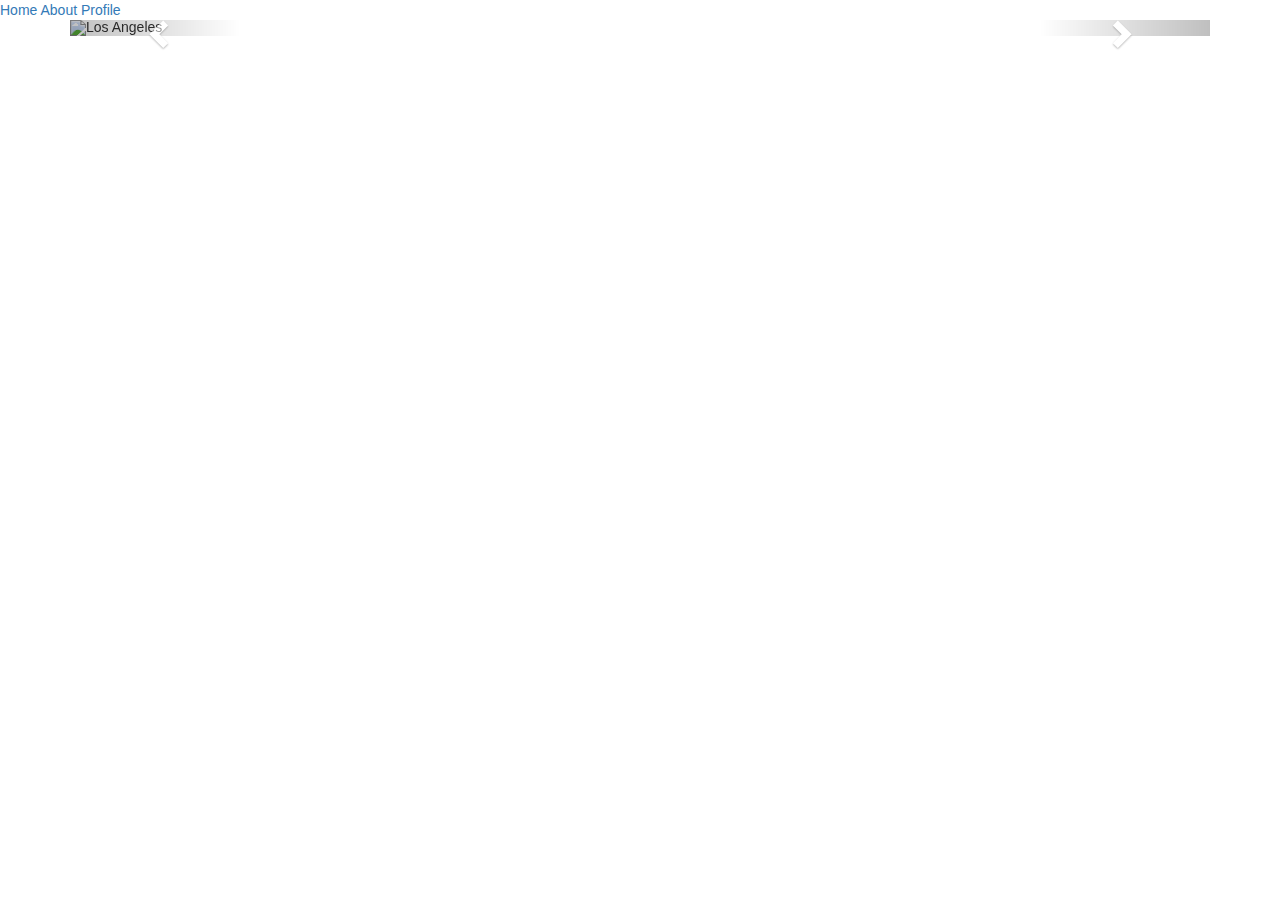
==== index.html @ 326f5de4 "Added different pages" ====
<!DOCTYPE html>
<html lang="en">
    <head>
        <title>Home</title>
        <meta charset="utf-8">
        <meta name="viewport" content="width=device-width, initial-scale=1">
        <link rel="stylesheet" href="https://maxcdn.bootstrapcdn.com/bootstrap/3.3.7/css/bootstrap.min.css">
        <script src="https://ajax.googleapis.com/ajax/libs/jquery/3.3.1/jquery.min.js"></script>
        <script src="https://maxcdn.bootstrapcdn.com/bootstrap/3.3.7/js/bootstrap.min.js"></script>
    </head>
    <body>

    <nav class="nav">
        <a class="nav-link active" href="index.html">Home</a>
        <a class="nav-link" href="about.html">About</a>
        <a class="nav-link" href="profile.html">Profile</a>
    </nav>

        <div class="container">
            <div id="myCarousel" class="carousel slide" data-ride="carousel">
                <!-- Indicators -->
                <ol class="carousel-indicators">
                    <li data-target="#myCarousel" data-slide-to="0" class="active"></li>
                    <li data-target="#myCarousel" data-slide-to="1"></li>
                    <li data-target="#myCarousel" data-slide-to="2"></li>
                </ol>

                <!-- Wrapper for slides -->
                <div class="carousel-inner">
                    <div class="item active">
                        <img src="images/la.jpg" alt="Los Angeles" style="width:100%;">
                    </div>

                    <div class="item">
                        <img src="images/chicago.jpg" alt="Chicago" style="width:100%;">
                    </div>

                    <div class="item">
                        <img src="images/ny.jpg" alt="New york" style="width:100%;">
                    </div>
                </div>

                <!-- Left and right controls -->
                <a class="left carousel-control" href="#myCarousel" data-slide="prev">
                    <span class="glyphicon glyphicon-chevron-left"></span>
                    <span class="sr-only">Previous</span>
                </a>
                <a class="right carousel-control" href="#myCarousel" data-slide="next">
                    <span class="glyphicon glyphicon-chevron-right"></span>
                    <span class="sr-only">Next</span>
                </a>
            </div>
        </div>

    </body>
</html>
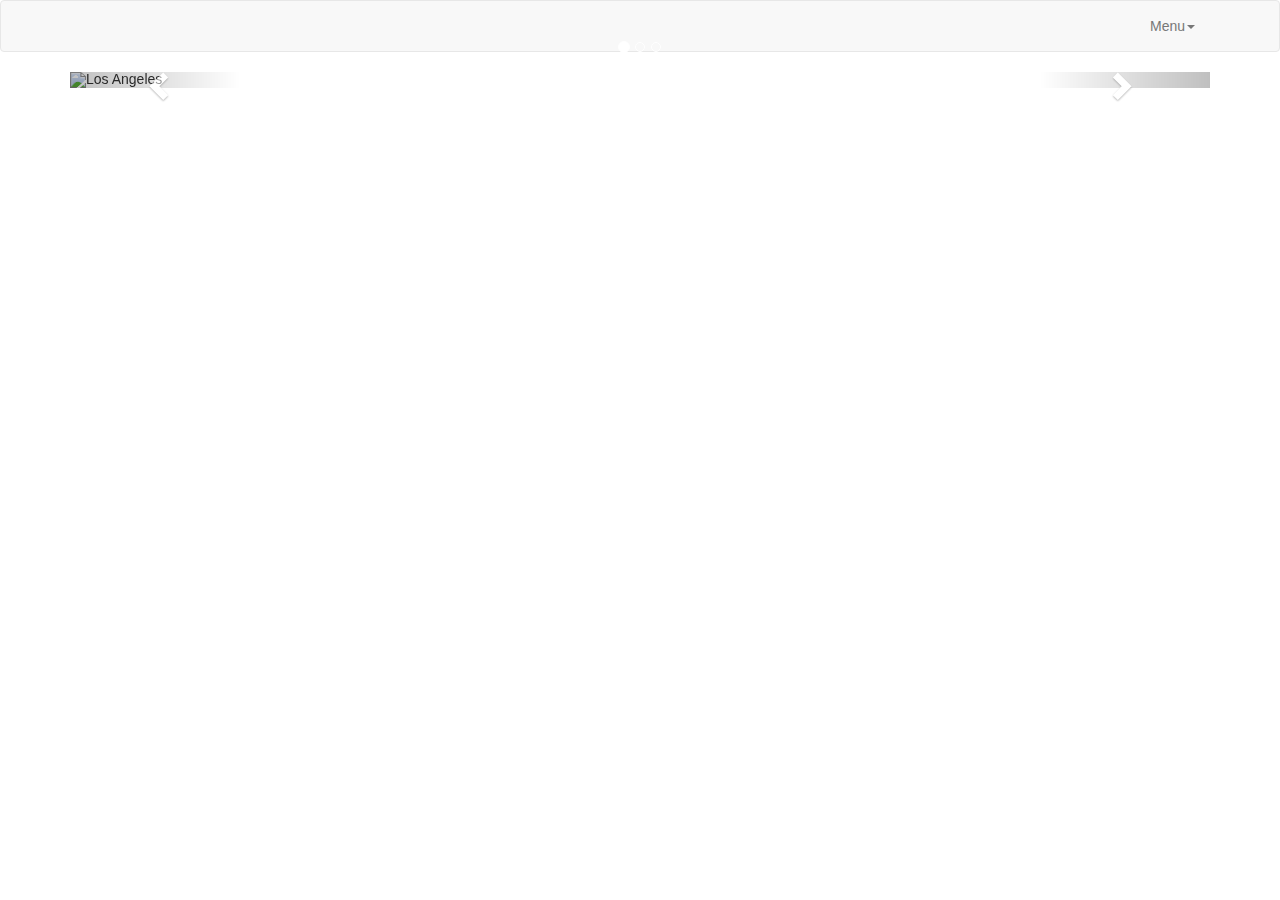
==== commit 01a6c82c: "Added carousel to home page and a navbar to all pages" ====
--- a/index.html
+++ b/index.html
@@ -5,16 +5,36 @@
         <meta charset="utf-8">
         <meta name="viewport" content="width=device-width, initial-scale=1">
         <link rel="stylesheet" href="https://maxcdn.bootstrapcdn.com/bootstrap/3.3.7/css/bootstrap.min.css">
-        <script src="https://ajax.googleapis.com/ajax/libs/jquery/3.3.1/jquery.min.js"></script>
-        <script src="https://maxcdn.bootstrapcdn.com/bootstrap/3.3.7/js/bootstrap.min.js"></script>
     </head>
     <body>
 
-    <nav class="nav">
-        <a class="nav-link active" href="index.html">Home</a>
-        <a class="nav-link" href="about.html">About</a>
-        <a class="nav-link" href="profile.html">Profile</a>
-    </nav>
+        <nav class="navbar navbar-default">
+            <div class="container">
+                <div class="navbar-header">
+                    <button type="button" class="navbar-toggle collapsed" data-toggle="collapse" data-target="#menu-toggle-nav" aria-expanded="false">
+                        <span class="sr-only">Toggle navigation</span>
+                        <span class="icon-bar"></span>
+                        <span class="icon-bar"></span>
+                        <span class="icon-bar"></span>
+                    </button>
+
+                </div>
+
+                <div class="collapse navbar-collapse" id="menu-toggle-nav">
+                    <ul class="nav navbar-nav navbar-right">
+                        <li class="dropdown">
+                            <a href="#" class="dropdown-toggle" data-toggle="dropdown" role="button" aria-haspopup="true" aria-expanded="false">Menu<span class="caret"></span></a>
+                            <ul class="dropdown-menu">
+                                <li><a href="index.html">Home</a></li>
+                                <li><a href="about.html">About</a></li>
+                                <li><a href="profile.html">Profile</a></li>
+                            </ul>
+                        </li>
+                    </ul>
+                </div>
+
+            </div>
+        </nav>
 
         <div class="container">
             <div id="myCarousel" class="carousel slide" data-ride="carousel">
@@ -52,5 +72,10 @@
             </div>
         </div>
 
+        
+
+        <script src="https://ajax.googleapis.com/ajax/libs/jquery/3.3.1/jquery.min.js"></script>
+        <script src="https://maxcdn.bootstrapcdn.com/bootstrap/3.3.7/js/bootstrap.min.js"></script>
+
     </body>
 </html>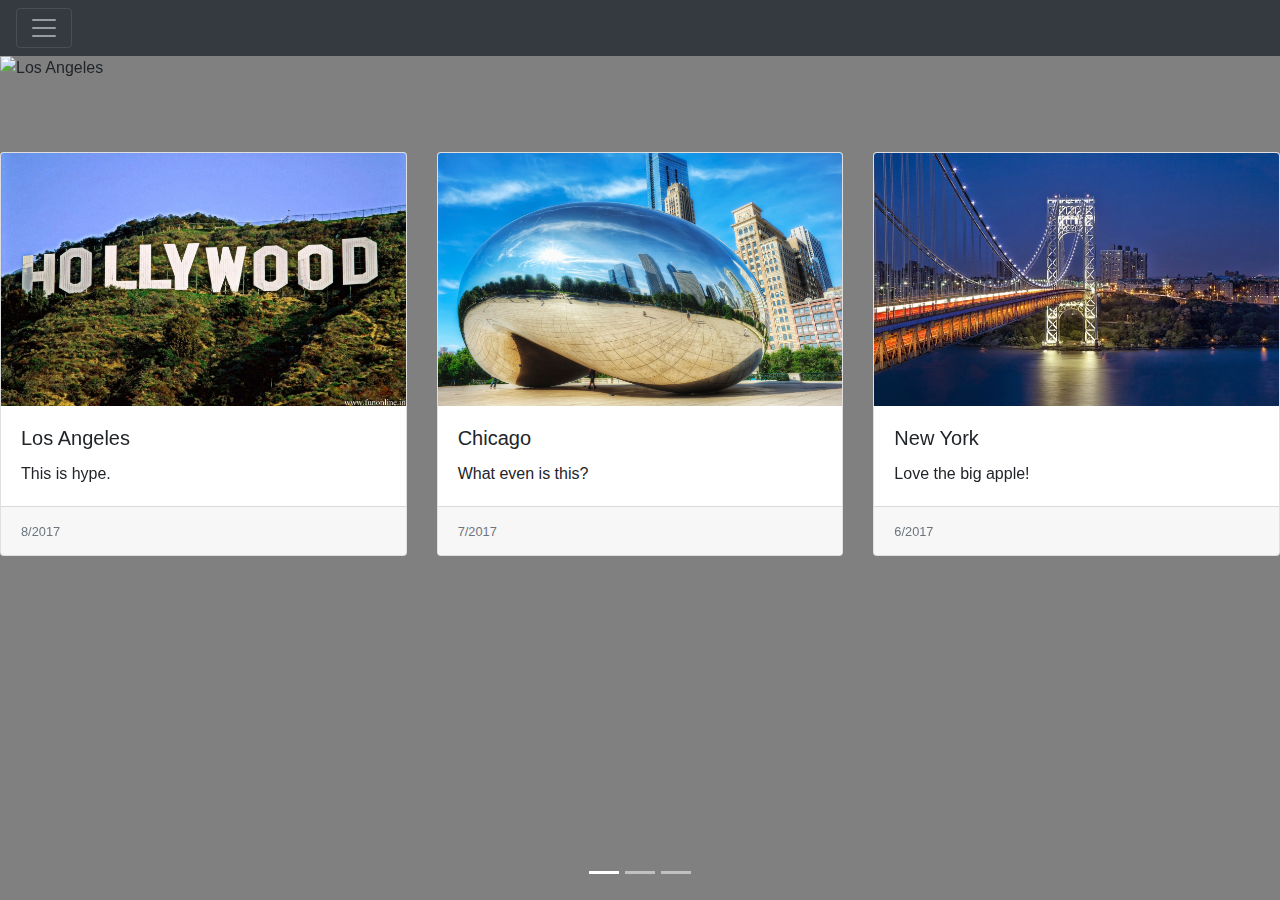
==== commit 852ff377: "Added CSS page to style card deck + carousel + bgcolor, etc" ====
--- a/index.html
+++ b/index.html
@@ -4,78 +4,98 @@
         <title>Home</title>
         <meta charset="utf-8">
         <meta name="viewport" content="width=device-width, initial-scale=1">
-        <link rel="stylesheet" href="https://maxcdn.bootstrapcdn.com/bootstrap/3.3.7/css/bootstrap.min.css">
+        <link rel="stylesheet" href="https://maxcdn.bootstrapcdn.com/bootstrap/4.0.0/css/bootstrap.min.css">
+        <link rel="stylesheet" href="style.css">
     </head>
     <body>
 
-        <nav class="navbar navbar-default">
-            <div class="container">
-                <div class="navbar-header">
-                    <button type="button" class="navbar-toggle collapsed" data-toggle="collapse" data-target="#menu-toggle-nav" aria-expanded="false">
-                        <span class="sr-only">Toggle navigation</span>
-                        <span class="icon-bar"></span>
-                        <span class="icon-bar"></span>
-                        <span class="icon-bar"></span>
-                    </button>
+        <div class="pos-f-t">
+            <div class="collapse" id="navbarToggleExternalContent">
+                <div class="bg-dark p-4">
+                    <a href="index.html">Home</a>
+                    <a href="about.html">About</a>
+                    <a href="profile.html">Profile</a>
+                    <span class="text-muted">Directory</span>
+                </div>
+            </div>
+            <nav class="navbar navbar-dark bg-dark">
+                <button class="navbar-toggler" type="button" data-toggle="collapse" data-target="#navbarToggleExternalContent" aria-controls="navbarToggleExternalContent" aria-expanded="false" aria-label="Toggle navigation">
+                    <span class="navbar-toggler-icon"></span>
+                </button>
+            </nav>
+        </div>
 
+        <div id="carouselIndicators" class="carouselSlide" data-ride="carousel">
+
+            <!-- Indicators -->
+            <ol class="carousel-indicators">
+                <li data-target="#carouselIndicators" data-slide-to="0" class="active"></li>
+                <li data-target="#carouselIndicators" data-slide-to="1"></li>
+                <li data-target="#carouselIndicators" data-slide-to="2"></li>
+            </ol>
+
+            <!-- Wrapper for slides -->
+            <div class="carousel-inner">
+                <div class="carousel-item active">
+                    <img class="d-block w-100" src="images/la.jpg" alt="Los Angeles">
                 </div>
+                <div class="carousel-item">
+                    <img class="d-block w-100" src="images/chicago.jpg" alt="Chicago">
+                </div>
+                <div class="carousel-item">
+                    <img class="d-block w-100" src="images/ny.jpg" alt="New York">
+                </div>
+            </div>
 
-                <div class="collapse navbar-collapse" id="menu-toggle-nav">
-                    <ul class="nav navbar-nav navbar-right">
-                        <li class="dropdown">
-                            <a href="#" class="dropdown-toggle" data-toggle="dropdown" role="button" aria-haspopup="true" aria-expanded="false">Menu<span class="caret"></span></a>
-                            <ul class="dropdown-menu">
-                                <li><a href="index.html">Home</a></li>
-                                <li><a href="about.html">About</a></li>
-                                <li><a href="profile.html">Profile</a></li>
-                            </ul>
-                        </li>
-                    </ul>
+            <!-- left and right controls -->
+            <a class="carousel-control-prev" href="#carouselIndicators" role="button" data-slide="prev">
+                <span class="carousel-control-prev-icon" aria-hidden="true"></span>
+                <span class="sr-only">Previous</span>
+            </a>
+            <a class="carousel-control-next" href="#carouselIndicators" role="button" data-slide="next">
+                <span class="carousel-control-next-icon" aria-hidden="true"></span>
+                <span class="sr-only">Next</span>
+            </a>
+        </div>
+
+        <br /><br /> <br />
+
+        <div class="card-deck">
+            <div class="card">
+                <img class="card-img-top" src="images/hollywood.jpg" alt="Card image cap">
+                <div class="card-body">
+                    <h5 class="card-title">Los Angeles</h5>
+                    <p class="card-text">This is hype.</p>
                 </div>
-
+                <div class="card-footer">
+                    <small class="text-muted">8/2017</small>
+                </div>
             </div>
-        </nav>
-
-        <div class="container">
-            <div id="myCarousel" class="carousel slide" data-ride="carousel">
-                <!-- Indicators -->
-                <ol class="carousel-indicators">
-                    <li data-target="#myCarousel" data-slide-to="0" class="active"></li>
-                    <li data-target="#myCarousel" data-slide-to="1"></li>
-                    <li data-target="#myCarousel" data-slide-to="2"></li>
-                </ol>
-
-                <!-- Wrapper for slides -->
-                <div class="carousel-inner">
-                    <div class="item active">
-                        <img src="images/la.jpg" alt="Los Angeles" style="width:100%;">
-                    </div>
-
-                    <div class="item">
-                        <img src="images/chicago.jpg" alt="Chicago" style="width:100%;">
-                    </div>
-
-                    <div class="item">
-                        <img src="images/ny.jpg" alt="New york" style="width:100%;">
-                    </div>
+            <div class="card">
+                <img class="card-img-top" src="images/bean.jpg" alt="Card image cap">
+                <div class="card-body">
+                    <h5 class="card-title">Chicago</h5>
+                    <p class="card-text">What even is this?</p>
                 </div>
-
-                <!-- Left and right controls -->
-                <a class="left carousel-control" href="#myCarousel" data-slide="prev">
-                    <span class="glyphicon glyphicon-chevron-left"></span>
-                    <span class="sr-only">Previous</span>
-                </a>
-                <a class="right carousel-control" href="#myCarousel" data-slide="next">
-                    <span class="glyphicon glyphicon-chevron-right"></span>
-                    <span class="sr-only">Next</span>
-                </a>
+                <div class="card-footer">
+                    <small class="text-muted">7/2017</small>
+                </div>
+            </div>
+            <div class="card">
+                <img class="card-img-top" src="images/gwb.jpg" alt="Card image cap">
+                <div class="card-body">
+                    <h5 class="card-title">New York</h5>
+                    <p class="card-text">Love the big apple!</p>
+                </div>
+                <div class="card-footer">
+                    <small class="text-muted">6/2017</small>
+                </div>
             </div>
         </div>
 
-        
-
         <script src="https://ajax.googleapis.com/ajax/libs/jquery/3.3.1/jquery.min.js"></script>
-        <script src="https://maxcdn.bootstrapcdn.com/bootstrap/3.3.7/js/bootstrap.min.js"></script>
+        <script src="https://cdnjs.cloudflare.com/ajax/libs/popper.js/1.12.9/umd/popper.min.js"></script>
+        <script src="https://maxcdn.bootstrapcdn.com/bootstrap/4.0.0/js/bootstrap.min.js"></script>
 
     </body>
 </html>--- a/style.css
+++ b/style.css
@@ -0,0 +1,24 @@
+body {
+    background-color: grey;
+}
+
+h2 {
+    color: azure;
+}
+
+#carouselIndicators .carouselSlide .carousel .carousel-inner{
+    width: 100%;
+    margin: auto;
+}
+
+.card {
+    width: 400px;
+}
+
+.d-block .w-100 {
+    width: 100%;
+}
+
+.card-img-top {
+    width: 100%;
+}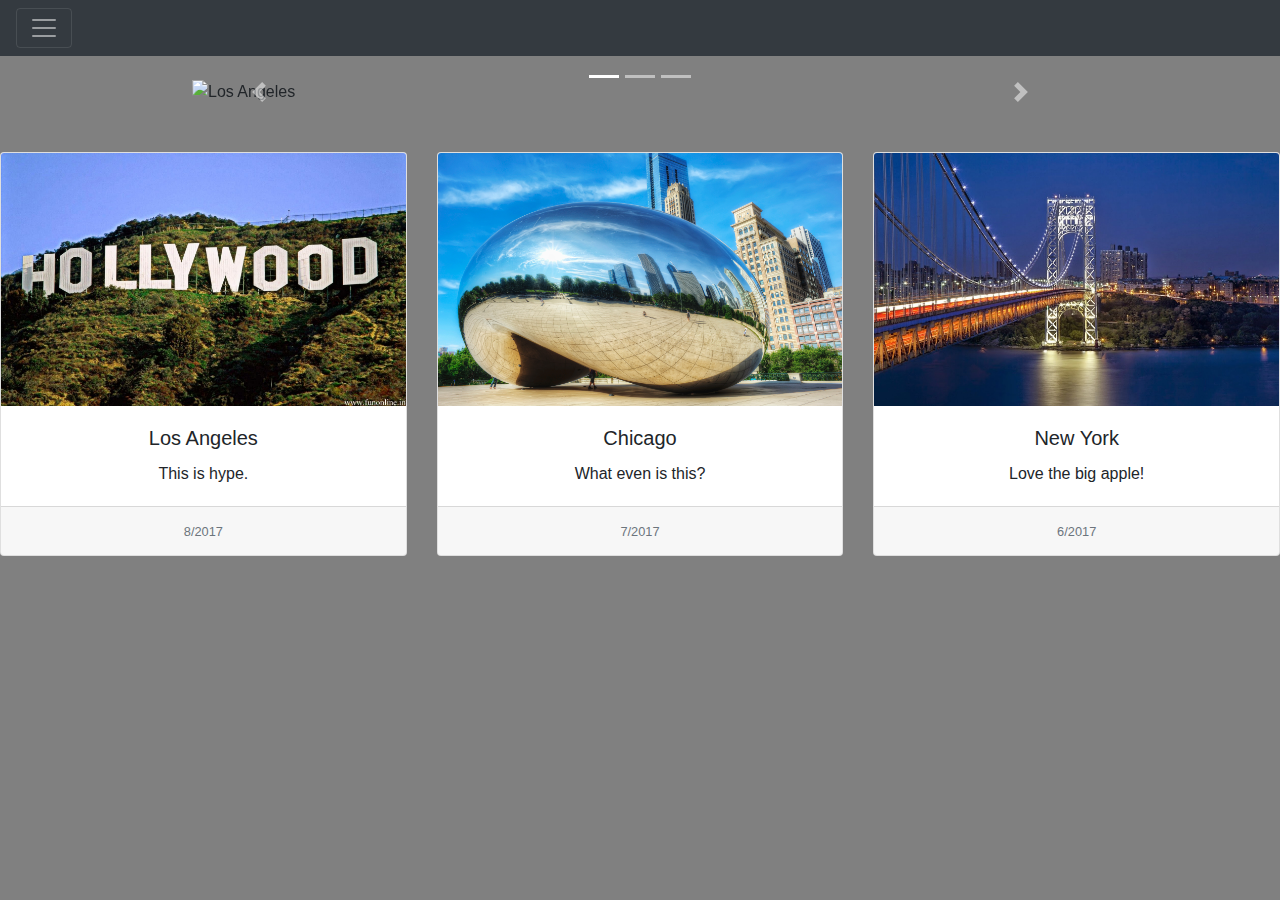
==== commit 318f86a0: "Edited CSS to adjust certain things" ====
--- a/index.html
+++ b/index.html
@@ -25,40 +25,42 @@
             </nav>
         </div>
 
-        <div id="carouselIndicators" class="carouselSlide" data-ride="carousel">
+        <br />
+
+        <div id="carouselExampleIndicators" class="carousel slide" data-ride="carousel" style="width:70%; margin:auto;">
 
             <!-- Indicators -->
             <ol class="carousel-indicators">
-                <li data-target="#carouselIndicators" data-slide-to="0" class="active"></li>
-                <li data-target="#carouselIndicators" data-slide-to="1"></li>
-                <li data-target="#carouselIndicators" data-slide-to="2"></li>
+                <li data-target="#carouselExampleIndicators" data-slide-to="0" class="active"></li>
+                <li data-target="#carouselExampleIndicators" data-slide-to="1"></li>
+                <li data-target="#carouselExampleIndicators" data-slide-to="2"></li>
             </ol>
 
             <!-- Wrapper for slides -->
             <div class="carousel-inner">
                 <div class="carousel-item active">
-                    <img class="d-block w-100" src="images/la.jpg" alt="Los Angeles">
+                    <img class="d-block w-100" src="images/la.jpg" alt="Los Angeles" style="width:70%">
                 </div>
                 <div class="carousel-item">
-                    <img class="d-block w-100" src="images/chicago.jpg" alt="Chicago">
+                    <img class="d-block w-100" src="images/chicago.jpg" alt="Chicago" style="width:70%">
                 </div>
                 <div class="carousel-item">
-                    <img class="d-block w-100" src="images/ny.jpg" alt="New York">
+                    <img class="d-block w-100" src="images/ny.jpg" alt="New York" style="width:70%">
                 </div>
             </div>
 
             <!-- left and right controls -->
-            <a class="carousel-control-prev" href="#carouselIndicators" role="button" data-slide="prev">
+            <a class="carousel-control-prev" href="#carouselExampleIndicators" role="button" data-slide="prev">
                 <span class="carousel-control-prev-icon" aria-hidden="true"></span>
                 <span class="sr-only">Previous</span>
             </a>
-            <a class="carousel-control-next" href="#carouselIndicators" role="button" data-slide="next">
+            <a class="carousel-control-next" href="#carouselExampleIndicators" role="button" data-slide="next">
                 <span class="carousel-control-next-icon" aria-hidden="true"></span>
                 <span class="sr-only">Next</span>
             </a>
         </div>
 
-        <br /><br /> <br />
+        <br /><br />
 
         <div class="card-deck">
             <div class="card">
--- a/style.css
+++ b/style.css
@@ -6,17 +6,20 @@
     color: azure;
 }
 
-#carouselIndicators .carouselSlide .carousel .carousel-inner{
-    width: 100%;
-    margin: auto;
-}
-
 .card {
     width: 400px;
 }
 
-.d-block .w-100 {
-    width: 100%;
+.card-title {
+    text-align: center;
+}
+
+.card-text {
+    text-align: center;
+}
+
+.card-footer {
+    text-align: center;
 }
 
 .card-img-top {
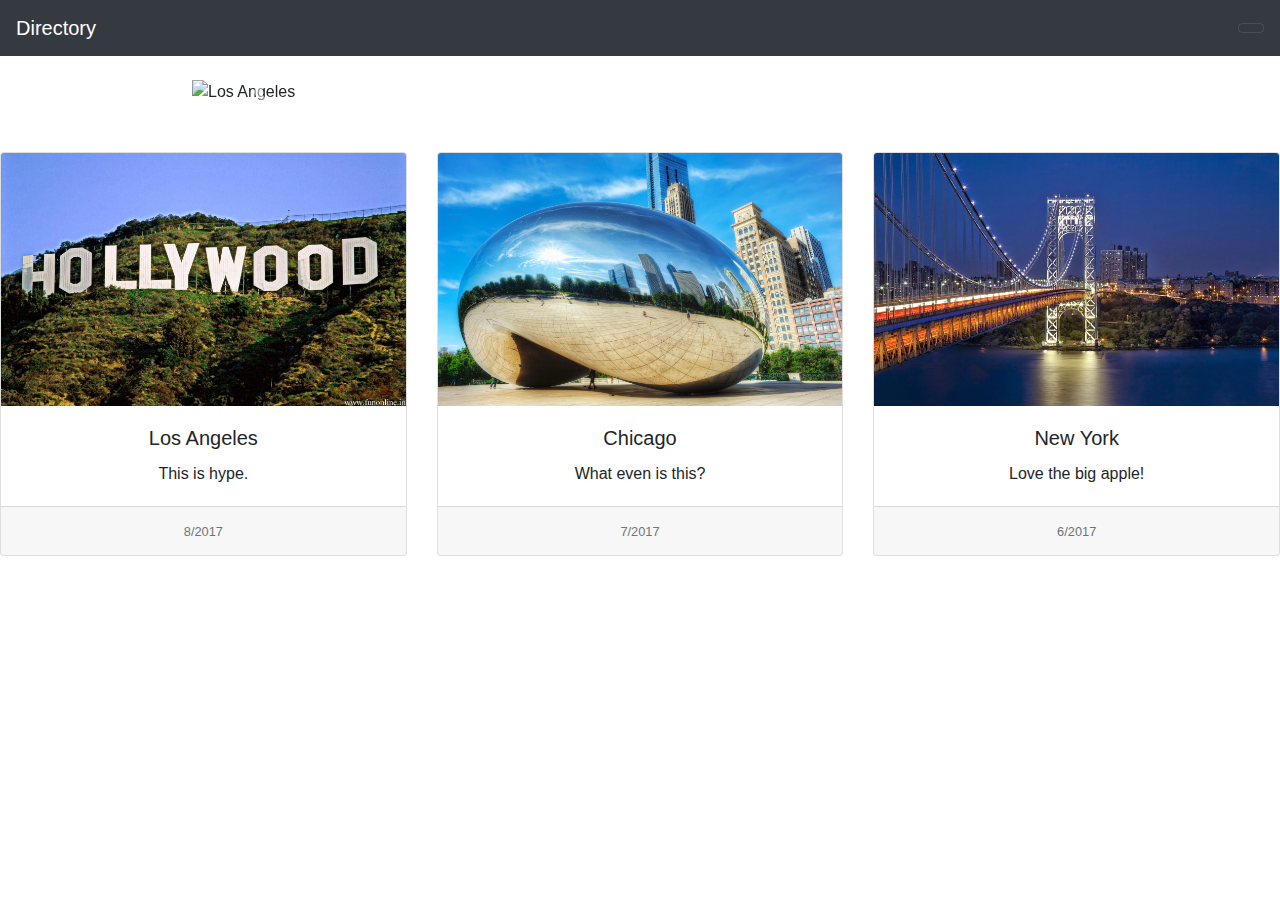
==== commit 10d56f62: "Update index.html" ====
--- a/index.html
+++ b/index.html
@@ -9,21 +9,40 @@
     </head>
     <body>
 
-        <div class="pos-f-t">
-            <div class="collapse" id="navbarToggleExternalContent">
-                <div class="bg-dark p-4">
-                    <a href="index.html">Home</a>
-                    <a href="about.html">About</a>
-                    <a href="profile.html">Profile</a>
-                    <span class="text-muted">Directory</span>
-                </div>
-            </div>
-            <nav class="navbar navbar-dark bg-dark">
-                <button class="navbar-toggler" type="button" data-toggle="collapse" data-target="#navbarToggleExternalContent" aria-controls="navbarToggleExternalContent" aria-expanded="false" aria-label="Toggle navigation">
-                    <span class="navbar-toggler-icon"></span>
-                </button>
-            </nav>
+        
+        
+        <!--Navbar-->
+        <nav class="navbar navbar-dark bg-dark">
+
+            <!-- Navbar brand -->
+            <a class="navbar-brand" href="#">Directory</a>
+
+            <!-- Collapse button -->
+            <button class="navbar-toggler" type="button" data-toggle="collapse" data-target="#navbarSupportedContent22" aria-controls="navbarSupportedContent22"
+                aria-expanded="false" aria-label="Toggle navigation"><div class="animated-icon4"><span></span><span></span><span></span></div></button>
+
+            <!-- Collapsible content -->
+            <div class="collapse navbar-collapse" id="navbarSupportedContent22">
+
+            <!-- Links -->
+            <ul class="navbar-nav mr-auto">
+                <li class="nav-item active">
+                    <a class="nav-link" href="index.html">Home <span class="sr-only">(current)</span></a>
+                </li>
+                <li class="nav-item">
+                    <a class="nav-link" href="about.html">About</a>
+                </li>
+                <li class="nav-item">
+                    <a class="nav-link" href="profile.html">Profile</a>
+                </li>
+            </ul>
+            <!-- Links -->
+
         </div>
+        <!-- Collapsible content -->
+
+    </nav>
+    <!--/.Navbar-->  
 
         <br />
 
@@ -100,4 +119,4 @@
         <script src="https://maxcdn.bootstrapcdn.com/bootstrap/4.0.0/js/bootstrap.min.js"></script>
 
     </body>
-</html>+</html>
--- a/style.css
+++ b/style.css
@@ -1,11 +1,3 @@
-body {
-    background-color: grey;
-}
-
-h2 {
-    color: azure;
-}
-
 .card {
     width: 400px;
 }
@@ -24,4 +16,4 @@
 
 .card-img-top {
     width: 100%;
-}+}
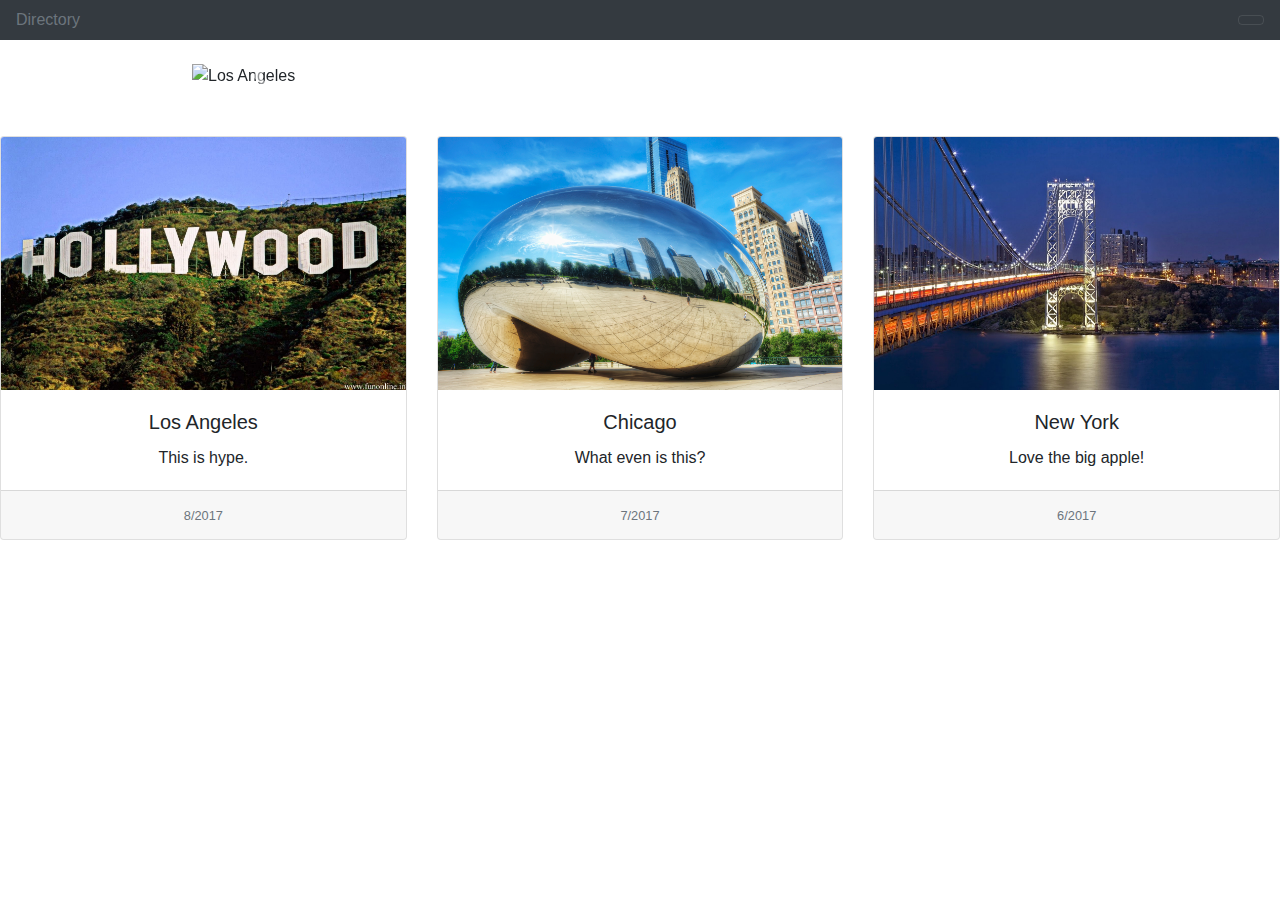
==== commit 490122ed: "Update index.html" ====
--- a/index.html
+++ b/index.html
@@ -15,7 +15,7 @@
         <nav class="navbar navbar-dark bg-dark">
 
             <!-- Navbar brand -->
-            <a class="navbar-brand" href="#">Directory</a>
+            <span class="text-muted">Directory</span>
 
             <!-- Collapse button -->
             <button class="navbar-toggler" type="button" data-toggle="collapse" data-target="#navbarSupportedContent22" aria-controls="navbarSupportedContent22"
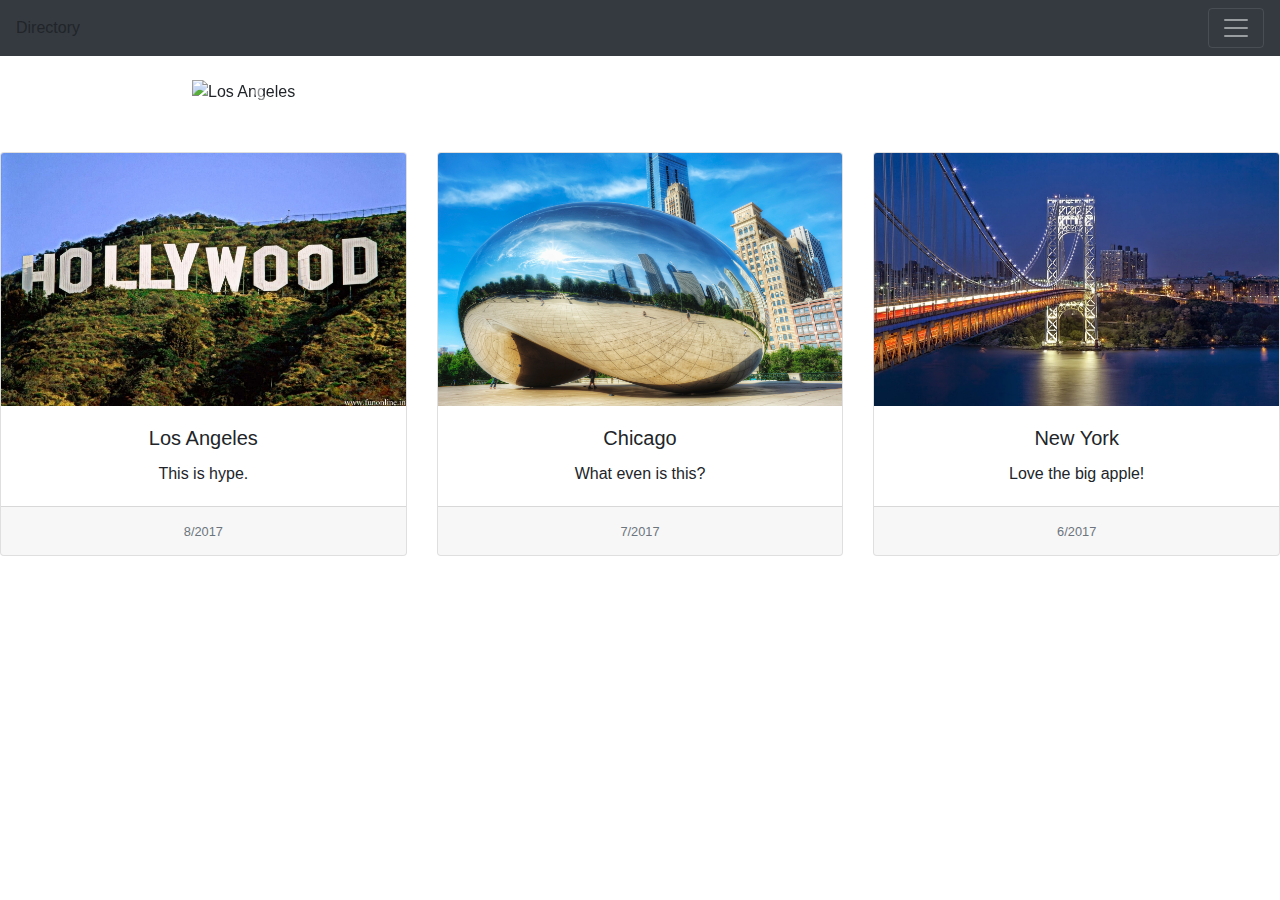
==== commit 476d1813: "Update index.html" ====
--- a/index.html
+++ b/index.html
@@ -15,11 +15,12 @@
         <nav class="navbar navbar-dark bg-dark">
 
             <!-- Navbar brand -->
-            <span class="text-muted">Directory</span>
+            <span>Directory</span>
 
             <!-- Collapse button -->
-            <button class="navbar-toggler" type="button" data-toggle="collapse" data-target="#navbarSupportedContent22" aria-controls="navbarSupportedContent22"
-                aria-expanded="false" aria-label="Toggle navigation"><div class="animated-icon4"><span></span><span></span><span></span></div></button>
+            <button class="navbar-toggler" type="button" data-toggle="collapse" data-target="#navbarToggleExternalContent" aria-controls="navbarToggleExternalContent" aria-expanded="false" aria-label="Toggle navigation">
+                <span class="navbar-toggler-icon"></span>
+            </button>
 
             <!-- Collapsible content -->
             <div class="collapse navbar-collapse" id="navbarSupportedContent22">
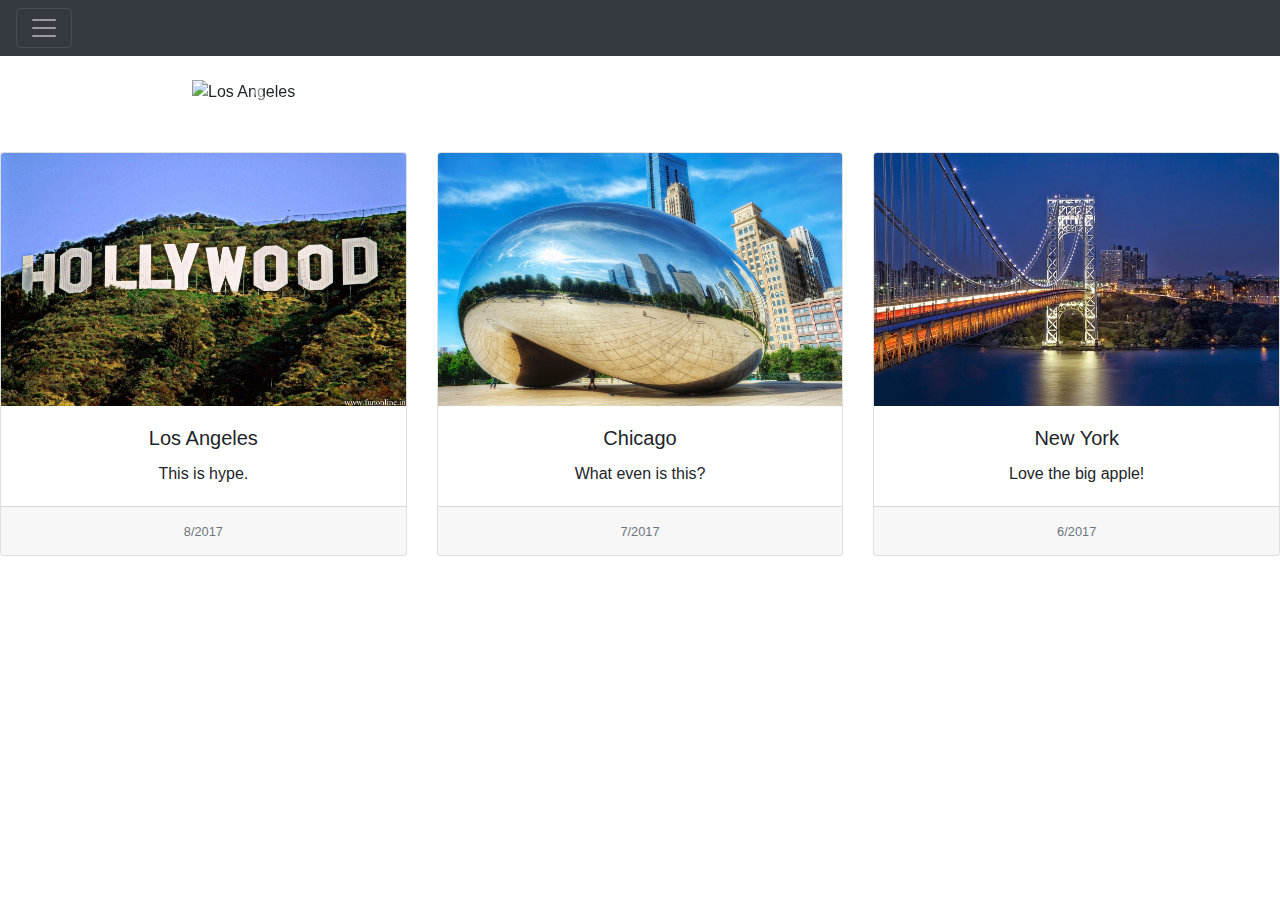
==== commit c0b7ebf4: "Update index.html" ====
--- a/index.html
+++ b/index.html
@@ -9,41 +9,21 @@
     </head>
     <body>
 
-        
-        
-        <!--Navbar-->
-        <nav class="navbar navbar-dark bg-dark">
-
-            <!-- Navbar brand -->
-            <span>Directory</span>
-
-            <!-- Collapse button -->
-            <button class="navbar-toggler" type="button" data-toggle="collapse" data-target="#navbarToggleExternalContent" aria-controls="navbarToggleExternalContent" aria-expanded="false" aria-label="Toggle navigation">
-                <span class="navbar-toggler-icon"></span>
-            </button>
-
-            <!-- Collapsible content -->
-            <div class="collapse navbar-collapse" id="navbarSupportedContent22">
-
-            <!-- Links -->
-            <ul class="navbar-nav mr-auto">
-                <li class="nav-item active">
-                    <a class="nav-link" href="index.html">Home <span class="sr-only">(current)</span></a>
-                </li>
-                <li class="nav-item">
-                    <a class="nav-link" href="about.html">About</a>
-                </li>
-                <li class="nav-item">
-                    <a class="nav-link" href="profile.html">Profile</a>
-                </li>
-            </ul>
-            <!-- Links -->
-
+        <div class="pos-f-t">
+            <div class="collapse" id="navbarToggleExternalContent">
+                <div class="bg-dark p-4">
+                    <a href="index.html">Home</a>
+                    <a href="about.html">About</a>
+                    <a href="profile.html">Profile</a>
+                    <span class="text-muted">Directory</span>
+                </div>
+            </div>
+            <nav class="navbar navbar-dark bg-dark">
+                <button class="navbar-toggler" type="button" data-toggle="collapse" data-target="#navbarToggleExternalContent" aria-controls="navbarToggleExternalContent" aria-expanded="false" aria-label="Toggle navigation">
+                    <span class="navbar-toggler-icon"></span>
+                </button>
+            </nav>
         </div>
-        <!-- Collapsible content -->
-
-    </nav>
-    <!--/.Navbar-->  
 
         <br />
 
